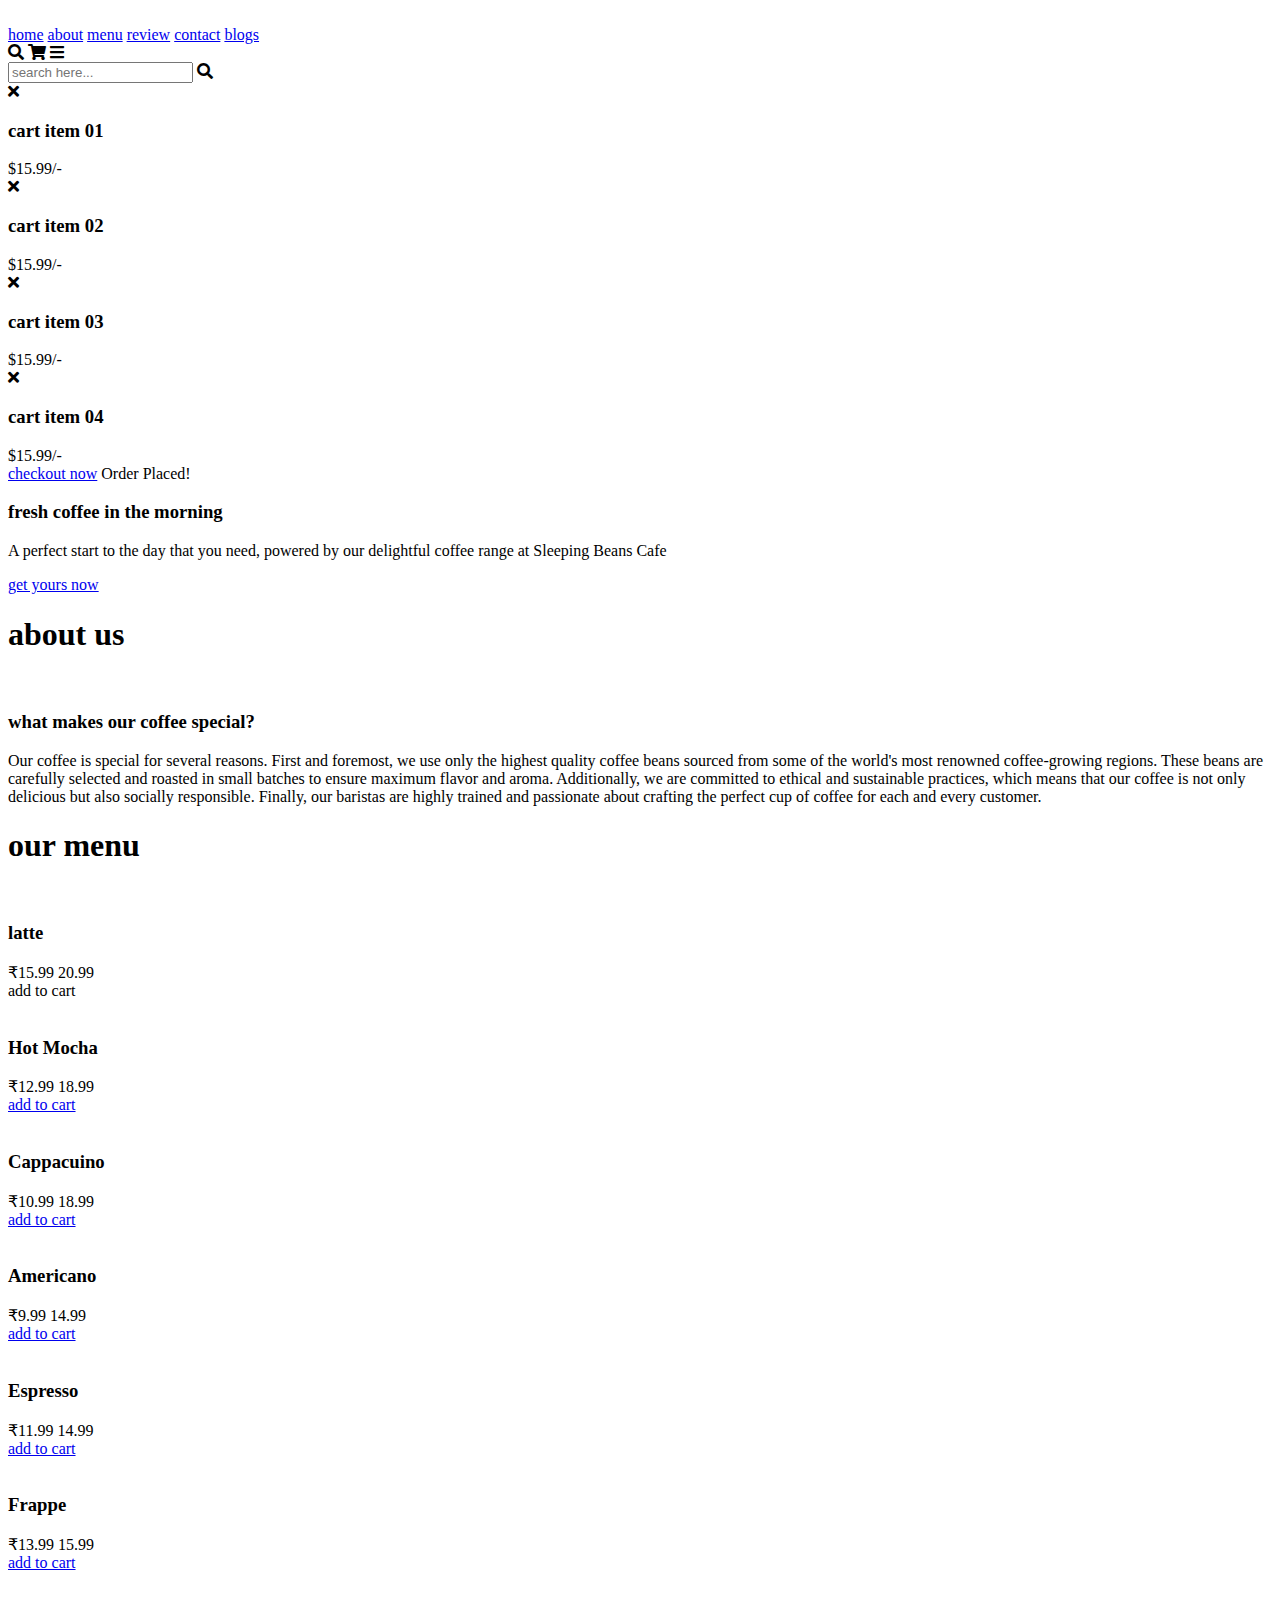
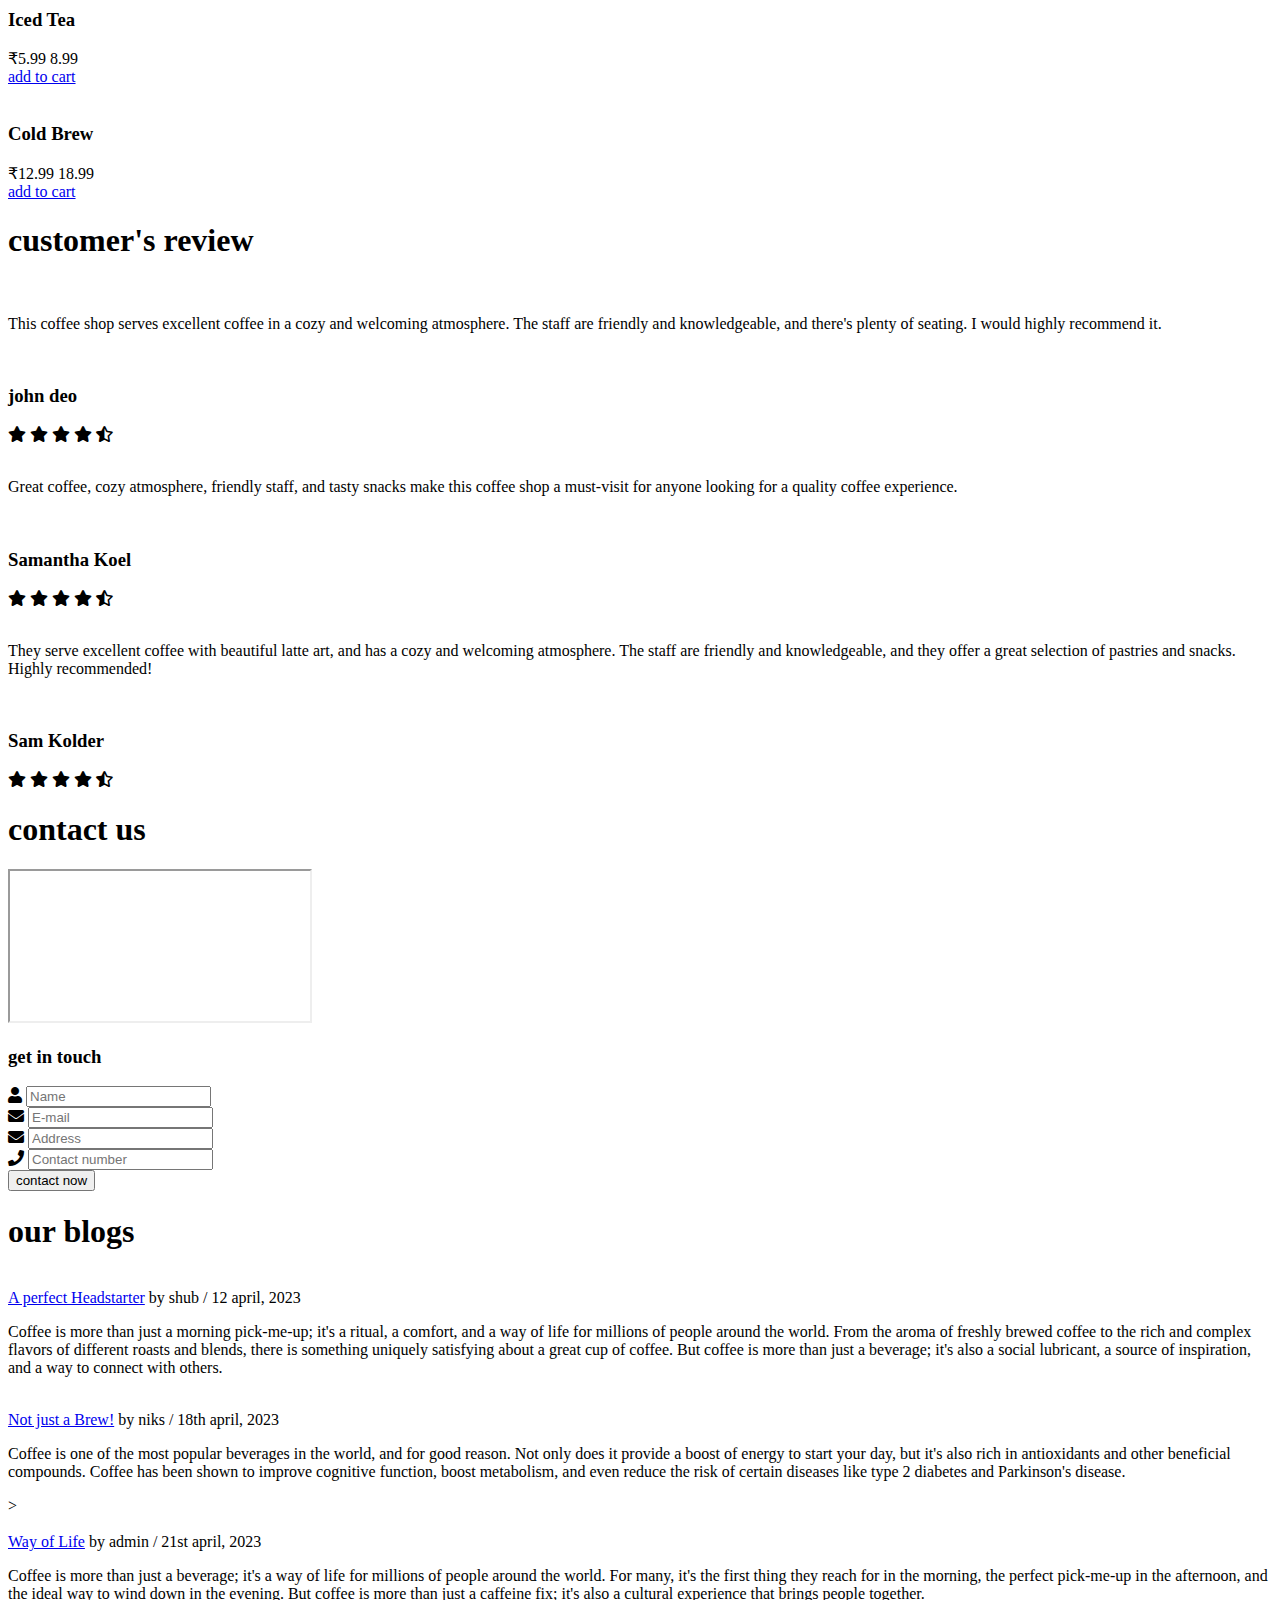
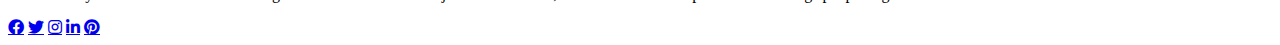
==== index.html @ 67353c0d "Minor Changes" ====
<!DOCTYPE html>
<html lang="en">

<head>
    <meta charset="UTF-8">
    <meta http-equiv="X-UA-Compatible" content="IE=edge">
    <meta name="viewport" content="width=device-width, initial-scale=1.0">
    <title>Sleeping Beans</title>
    <link rel="icon" type="image/x-icon" href="images/fevicon.ico">

    <!-- font awesome cdn link  -->
    <link rel="stylesheet" href="https://cdnjs.cloudflare.com/ajax/libs/font-awesome/5.15.4/css/all.min.css">

    <!-- custom css file link  -->
    <link rel="stylesheet" href="css/style.css">

</head>

<body>

    <!-- header section starts  -->

    <header class="header">

        <a href="#" class="logo">
            <img src="images/logo.png" alt="">
        </a>

        <nav class="navbar">
            <a href="#home">home</a>
            <a href="#about">about</a>
            <a href="#menu">menu</a>
            <a href="#review">review</a>
            <a href="#contact">contact</a>
            <a href="#blogs">blogs</a>
        </nav>

        <div class="icons">
            <div class="fas fa-search" id="search-btn"></div>
            <div class="fas fa-shopping-cart" id="cart-btn"></div>
            <div class="fas fa-bars" id="menu-btn"></div>
        </div>

        <div class="search-form">
            <input type="search" id="search-box" placeholder="search here...">
            <label for="search-box" class="fas fa-search"></label>
        </div>

        <div class="cart-items-container">
            <div class="cart-item">
                <span class="fas fa-times"></span>
                <img src="images/cart-item-1.png" alt="">
                <div class="content">
                    <h3>cart item 01</h3>
                    <div class="price">$15.99/-</div>
                </div>
            </div>
            <div class="cart-item">
                <span class="fas fa-times"></span>
                <img src="images/cart-item-2.png" alt="">
                <div class="content">
                    <h3>cart item 02</h3>
                    <div class="price">$15.99/-</div>
                </div>
            </div>
            <div class="cart-item">
                <span class="fas fa-times"></span>
                <img src="images/cart-item-3.png" alt="">
                <div class="content">
                    <h3>cart item 03</h3>
                    <div class="price">$15.99/-</div>
                </div>
            </div>
            <div class="cart-item">
                <span class="fas fa-times"></span>
                <img src="images/cart-item-4.png" alt="">
                <div class="content">
                    <h3>cart item 04</h3>
                    <div class="price">$15.99/-</div>
                </div>
            </div>
            <a href="#" class="btn" onclick="placeOrder()">checkout now</a>
            <span id="myOrder">Order Placed!</span>
        </div>

    </header>

    <!-- header section ends -->

    <!-- home section starts  -->

    <section class="home" id="home">

        <div class="content">
            <h3>fresh coffee in the morning</h3>
            <p>A perfect start to the day that you need, powered by our delightful coffee range at Sleeping Beans Cafe
            </p>
            <a href="#menu" class="btn">get yours now</a>
        </div>

    </section>

    <!-- home section ends -->

    <!-- about section starts  -->

    <section class="about" id="about">

        <h1 class="heading"> <span>about</span> us </h1>

        <div class="row">

            <div class="image">
                <img src="images/about-img.jpeg" alt="">
            </div>

            <div class="content">
                <h3>what makes our coffee special?</h3>
                <p>Our coffee is special for several reasons. First and foremost, we use only the highest quality coffee
                    beans sourced from some of the world's most renowned coffee-growing regions. These beans are
                    carefully selected and roasted in small batches to ensure maximum flavor and aroma. Additionally, we
                    are committed to ethical and sustainable practices, which means that our coffee is not only
                    delicious but also socially responsible. Finally, our baristas are highly trained and passionate
                    about crafting the perfect cup of coffee for each and every customer.
                </p>
            </div>

        </div>

    </section>

    <!-- about section ends -->

    <!-- menu section starts  -->

    <section class="menu" id="menu">

        <h1 class="heading"> our <span>menu</span> </h1>

        <div class="box-container">

            <div class="box">
                <img src="images/menu-1.png" alt="">
                <h3>latte</h3>
                <div class="price">&#8377;15.99 <span>20.99</span></div>
                <a class="btn" onclick="myFun()">add to cart</a>
            </div>

            <div class="box">
                <img src="images/menu-2.png" alt="">
                <h3>Hot Mocha</h3>
                <div class="price">&#8377;12.99 <span>18.99</span></div>
                <a href="#" class="btn">add to cart</a>
            </div>

            <div class="box">
                <img src="images/menu-3.png" alt="">
                <h3>Cappacuino</h3>
                <div class="price">&#8377;10.99 <span>18.99</span></div>
                <a href="#" class="btn">add to cart</a>
            </div>

            <div class="box">
                <img src="images/menu-4.png" alt="">
                <h3>Americano</h3>
                <div class="price">&#8377;9.99 <span>14.99</span></div>
                <a href="#" class="btn">add to cart</a>
            </div>

            <div class="box">
                <img src="images/menu-5.png" alt="">
                <h3>Espresso</h3>
                <div class="price">&#8377;11.99 <span>14.99</span></div>
                <a href="#" class="btn">add to cart</a>
            </div>

            <div class="box">
                <img src="images/menu-6.png" alt="">
                <h3>Frappe</h3>
                <div class="price">&#8377;13.99 <span>15.99</span></div>
                <a href="#" class="btn">add to cart</a>
            </div>
            <div class="box">
                <img src="images/menu-6.png" alt="">
                <h3>Iced Tea</h3>
                <div class="price">&#8377;5.99 <span>8.99</span></div>
                <a href="#" class="btn">add to cart</a>
            </div>
            <div class="box">
                <img src="images/menu-6.png" alt="">
                <h3>Cold Brew</h3>
                <div class="price">&#8377;12.99 <span>18.99</span></div>
                <a href="#" class="btn">add to cart</a>
            </div>

        </div>

    </section>

    <!-- menu section ends -->

    <!-- review section starts  -->

    <section class="review" id="review">

        <h1 class="heading"> customer's <span>review</span> </h1>

        <div class="box-container">

            <div class="box">
                <img src="images/quote-img.png" alt="" class="quote">
                <p>This coffee shop serves excellent coffee in a cozy and welcoming atmosphere. The staff are friendly
                    and knowledgeable, and there's plenty of seating. I would highly recommend it.</p>
                <img src="images/pic-1.png" class="user" alt="">
                <h3>john deo</h3>
                <div class="stars">
                    <i class="fas fa-star"></i>
                    <i class="fas fa-star"></i>
                    <i class="fas fa-star"></i>
                    <i class="fas fa-star"></i>
                    <i class="fas fa-star-half-alt"></i>
                </div>
            </div>

            <div class="box">
                <img src="images/quote-img.png" alt="" class="quote">
                <p>Great coffee, cozy atmosphere, friendly staff, and tasty snacks make this coffee shop a must-visit
                    for anyone looking for a quality coffee experience.</p>
                <img src="images/pic-2.png" class="user" alt="">
                <h3>Samantha Koel</h3>
                <div class="stars">
                    <i class="fas fa-star"></i>
                    <i class="fas fa-star"></i>
                    <i class="fas fa-star"></i>
                    <i class="fas fa-star"></i>
                    <i class="fas fa-star-half-alt"></i>
                </div>
            </div>

            <div class="box">
                <img src="images/quote-img.png" alt="" class="quote">
                <p>They serve excellent coffee with beautiful latte art, and has a cozy and welcoming atmosphere. The
                    staff are friendly and knowledgeable, and they offer a great selection of pastries and snacks.
                    Highly recommended!</p>
                <img src="images/pic-3.png" class="user" alt="">
                <h3>Sam Kolder</h3>
                <div class="stars">
                    <i class="fas fa-star"></i>
                    <i class="fas fa-star"></i>
                    <i class="fas fa-star"></i>
                    <i class="fas fa-star"></i>
                    <i class="fas fa-star-half-alt"></i>
                </div>
            </div>

        </div>

    </section>

    <!-- review section ends -->

    <!-- contact section starts  -->

    <section class="contact" id="contact">

        <h1 class="heading"> <span>contact</span> us </h1>

        <div class="row">

            <iframe class="map"
                src="https://www.google.com/maps/embed?pb=!1m18!1m12!1m3!1d3888.0621390657243!2d77.71203658000071!3d12.967875606480153!2m3!1f0!2f0!3f0!3m2!1i1024!2i768!4f13.1!3m3!1m2!1s0x3bae130f321b2b95%3A0x74b2c05bbc2aac8d!2sCMR%20Institute%20of%20Technology!5e0!3m2!1sen!2sin!4v1682625080028!5m2!1sen!2sin"
                allowfullscreen="" loading="lazy"></iframe>

            <form action="">
                <h3>get in touch</h3>
                <div class="inputBox">
                    <span class="fas fa-user"></span>
                    <input type="text" placeholder="Name">
                </div>
                <div class="inputBox">
                    <span class="fas fa-envelope"></span>
                    <input type="email" placeholder="E-mail">
                </div>
                <div class="inputBox">
                    <span class="fas fa-envelope"></span>
                    <input type="address" placeholder="Address">
                </div>
                <div class="inputBox">
                    <span class="fas fa-phone"></span>
                    <input type="number" placeholder="Contact number">
                </div>
                <input type="submit" value="contact now" class="btn">
            </form>

        </div>

    </section>

    <!-- contact section ends -->

    <!-- blogs section starts  -->

    <section class="blogs" id="blogs">

        <h1 class="heading"> our <span>blogs</span> </h1>

        <div class="box-container">

            <div class="box">
                <div class="image">
                    <img src="images/blog-1.jpeg" alt="">
                </div>
                <div class="content">
                    <a href="#" class="title">A perfect Headstarter</a>
                    <span>by shub / 12 april, 2023</span>
                    <p>Coffee is more than just a morning pick-me-up; it's a ritual, a comfort, and a way of life for
                        millions of people around the world. From the aroma of freshly brewed coffee to the rich and
                        complex flavors of different roasts and blends, there is something uniquely satisfying about a
                        great cup of coffee. But coffee is more than just a beverage; it's also a social lubricant, a
                        source of inspiration, and a way to connect with others.</p>
                </div>
            </div>

            <div class="box">
                <div class="image">
                    <img src="images/blog-2.jpeg" alt="">
                </div>
                <div class="content">
                    <a href="#" class="title">Not just a Brew!</a>
                    <span>by niks / 18th april, 2023</span>
                    <p>Coffee is one of the most popular beverages in the world, and for good reason. Not only does it
                        provide a boost of energy to start your day, but it's also rich in antioxidants and other
                        beneficial compounds. Coffee has been shown to improve cognitive function, boost metabolism, and
                        even reduce the risk of certain diseases like type 2 diabetes and Parkinson's disease.</p>>
                </div>
            </div>

            <div class="box">
                <div class="image">
                    <img src="images/blog-3.jpeg" alt="">
                </div>
                <div class="content">
                    <a href="#" class="title">Way of Life</a>
                    <span>by admin / 21st april, 2023</span>
                    <p>Coffee is more than just a beverage; it's a way of life for millions of people around the world.
                        For many, it's the first thing they reach for in the morning, the perfect pick-me-up in the
                        afternoon, and the ideal way to wind down in the evening. But coffee is more than just a
                        caffeine fix; it's also a cultural experience that brings people together.</p>
                </div>
            </div>

        </div>

    </section>

    <!-- blogs section ends -->

    <!-- footer section starts  -->

    <section class="footer">

        <div class="share">
            <a href="#" class="fab fa-facebook-f"></a>
            <a href="#" class="fab fa-twitter"></a>
            <a href="#" class="fab fa-instagram"></a>
            <a href="#" class="fab fa-linkedin"></a>
            <a href="#" class="fab fa-pinterest"></a>
        </div>

    </section>

    <!-- footer section ends -->

    <link rel="stylesheet" href="https://cdnjs.cloudflare.com/ajax/libs/font-awesome/4.7.0/css/font-awesome.min.css">

    <!-- <span class="fa fa-star checked"></span>
    <span class="fa fa-star checked"></span>
    <span class="fa fa-star checked"></span>
    <span class="fa fa-star checked"></span>
    <span class="fa fa-star"></span>
    <p>4.1 average based on 254 reviews.</p>
    <hr style="border:3px solid #f1f1f1"> 
    <!-- 
    <div class="row">
        <div class="side">
            <div>5 star</div>
        </div>
        <div class="middle">
            <div class="bar-container">
                <div class="bar-5"></div>
            </div>
        </div>
        <div class="side right">
            <div>150</div>
        </div>
        <div class="side">
            <div>4 star</div>
        </div>
        <div class="middle">
            <div class="bar-container">
                <div class="bar-4"></div>
            </div>
        </div>
        <div class="side right">
            <div>63</div>
        </div>
        <div class="side">
            <div>3 star</div>
        </div>
        <div class="middle">
            <div class="bar-container">
                <div class="bar-3"></div>
            </div>
        </div>
        <div class="side right">
            <div>15</div>
        </div>
        <div class="side">
            <div>2 star</div>
        </div>
        <div class="middle">
            <div class="bar-container">
                <div class="bar-2"></div>
            </div>
        </div>
        <div class="side right">
            <div>6</div>
        </div>
        <div class="side">
            <div>1 star</div>
        </div>
        <div class="middle">
            <div class="bar-container">
                <div class="bar-1"></div>
            </div>
        </div>
        <div class="side right">
            <div>20</div>
        </div>
    </div> -->















    <!-- custom js file link  -->
    <script src="js/script.js"></script>

</body>

</html>
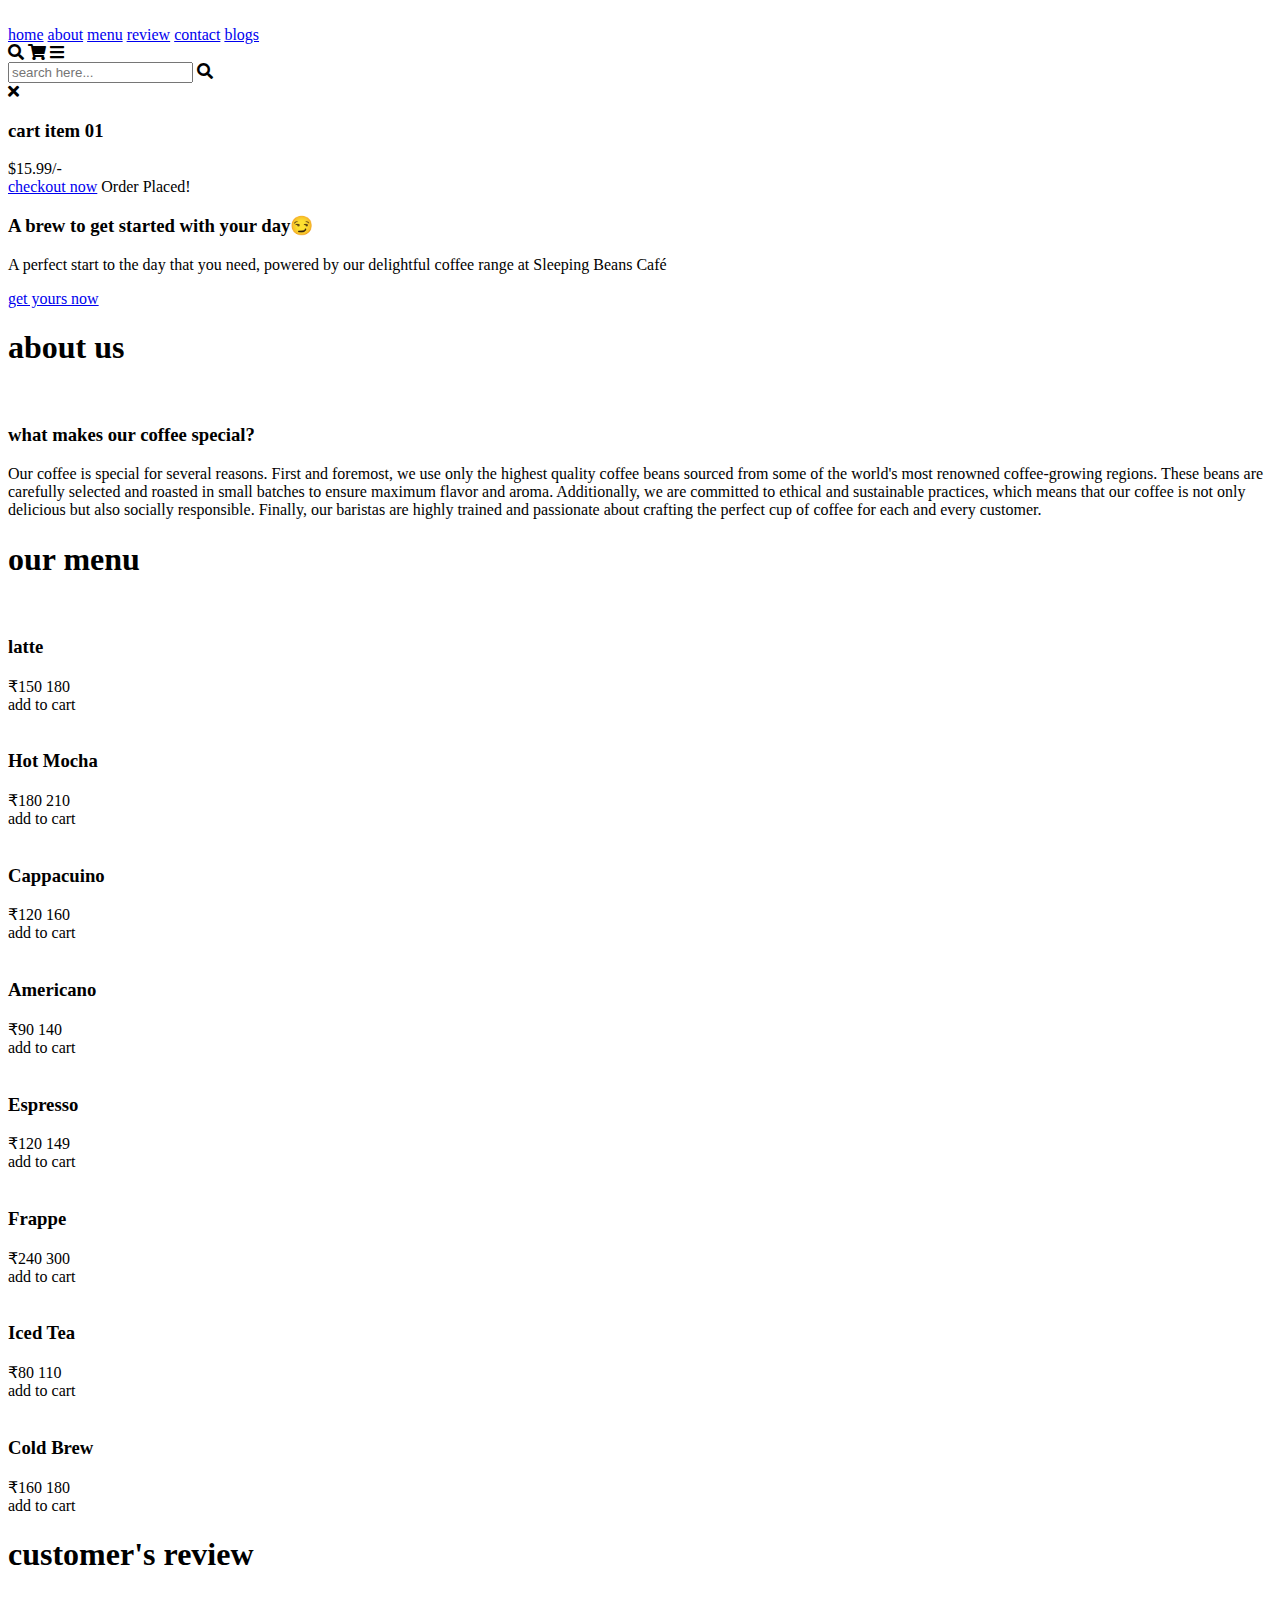
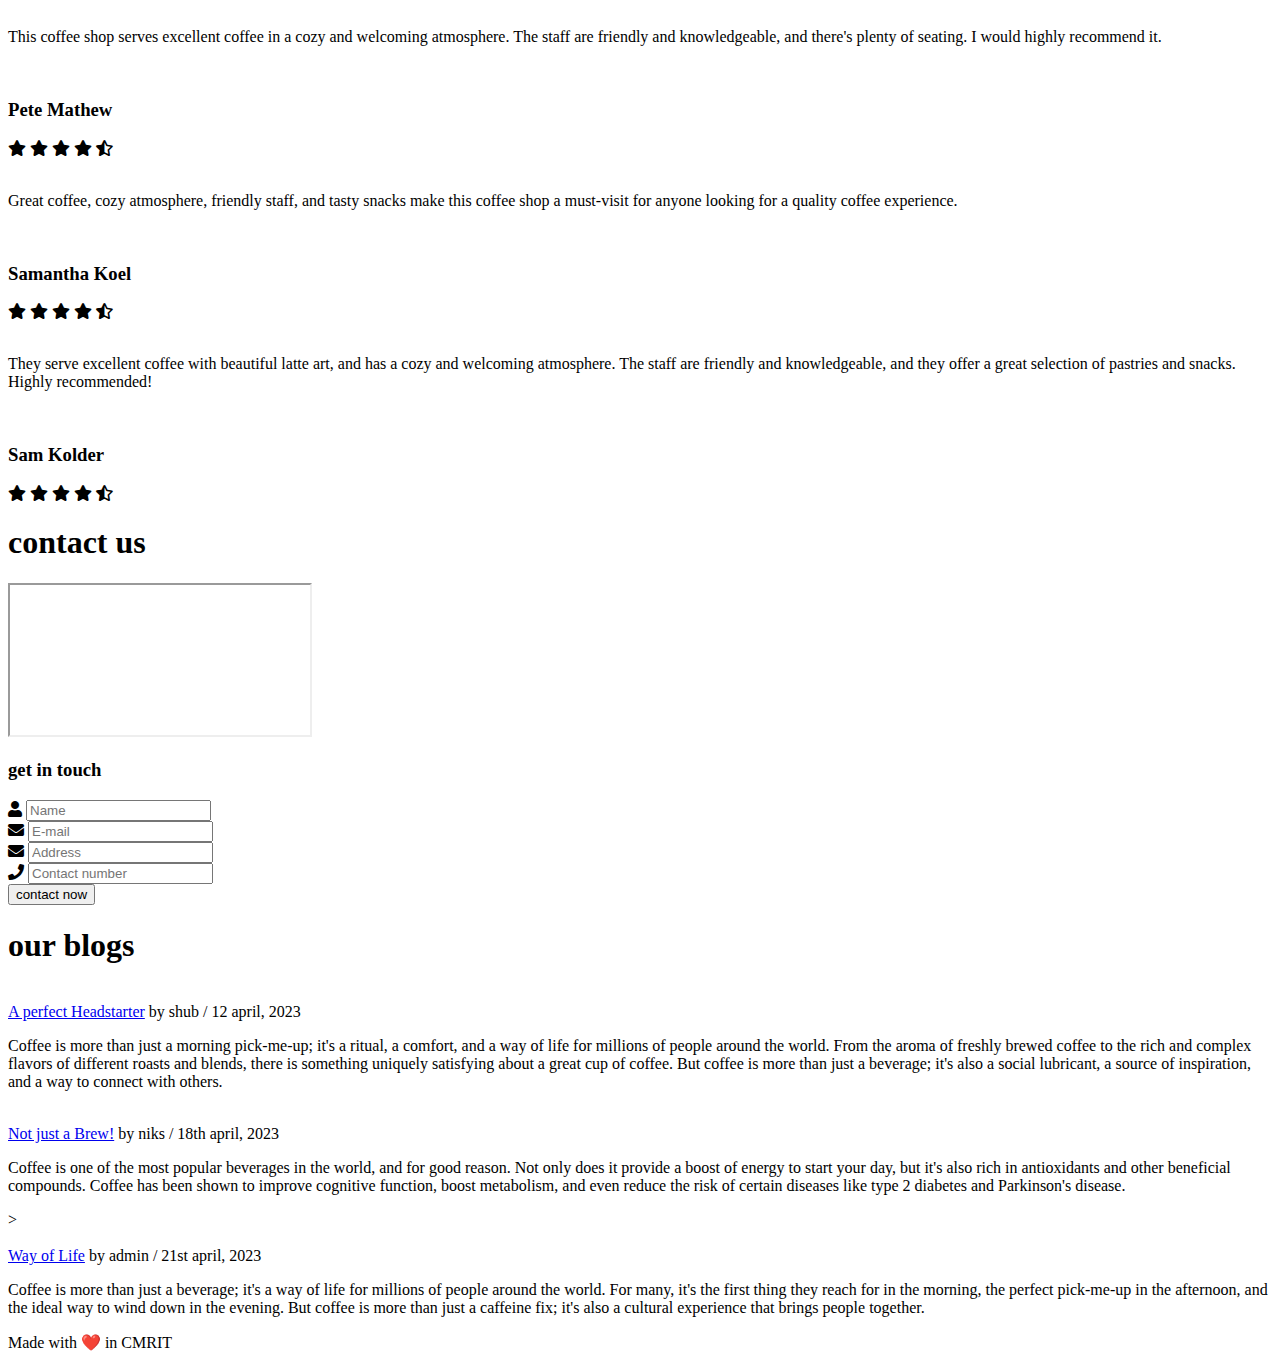
==== commit 0199454b: "Merge pull request #2 from noobshubham/main" ====
--- a/index.html
+++ b/index.html
@@ -55,30 +55,9 @@
                     <div class="price">$15.99/-</div>
                 </div>
             </div>
-            <div class="cart-item">
-                <span class="fas fa-times"></span>
-                <img src="images/cart-item-2.png" alt="">
-                <div class="content">
-                    <h3>cart item 02</h3>
-                    <div class="price">$15.99/-</div>
-                </div>
-            </div>
-            <div class="cart-item">
-                <span class="fas fa-times"></span>
-                <img src="images/cart-item-3.png" alt="">
-                <div class="content">
-                    <h3>cart item 03</h3>
-                    <div class="price">$15.99/-</div>
-                </div>
-            </div>
-            <div class="cart-item">
-                <span class="fas fa-times"></span>
-                <img src="images/cart-item-4.png" alt="">
-                <div class="content">
-                    <h3>cart item 04</h3>
-                    <div class="price">$15.99/-</div>
-                </div>
-            </div>
+
+            <div id="item"></div>
+            
             <a href="#" class="btn" onclick="placeOrder()">checkout now</a>
             <span id="myOrder">Order Placed!</span>
         </div>
@@ -92,8 +71,8 @@
     <section class="home" id="home">
 
         <div class="content">
-            <h3>fresh coffee in the morning</h3>
-            <p>A perfect start to the day that you need, powered by our delightful coffee range at Sleeping Beans Cafe
+            <h3>A brew to get started with your day😏</h3>
+            <p>A perfect start to the day that you need, powered by our delightful coffee range at Sleeping Beans Café
             </p>
             <a href="#menu" class="btn">get yours now</a>
         </div>
@@ -111,7 +90,7 @@
         <div class="row">
 
             <div class="image">
-                <img src="images/about-img.jpeg" alt="">
+                <img src="images/cafine.jpg" alt="">
             </div>
 
             <div class="content">
@@ -142,55 +121,55 @@
             <div class="box">
                 <img src="images/menu-1.png" alt="">
                 <h3>latte</h3>
-                <div class="price">&#8377;15.99 <span>20.99</span></div>
-                <a class="btn" onclick="myFun()">add to cart</a>
+                <div class="price">&#8377;150 <span>180</span></div>
+                <a class="btn" onclick="addItem(['Latte', 150])">add to cart</a>
             </div>
 
             <div class="box">
                 <img src="images/menu-2.png" alt="">
                 <h3>Hot Mocha</h3>
-                <div class="price">&#8377;12.99 <span>18.99</span></div>
-                <a href="#" class="btn">add to cart</a>
+                <div class="price">&#8377;180 <span>210</span></div>
+                <a class="btn" onclick="addItem(['Hot Mocha', 180])">add to cart</a>
             </div>
 
             <div class="box">
                 <img src="images/menu-3.png" alt="">
                 <h3>Cappacuino</h3>
-                <div class="price">&#8377;10.99 <span>18.99</span></div>
-                <a href="#" class="btn">add to cart</a>
+                <div class="price">&#8377;120 <span>160</span></div>
+                <a class="btn" onclick="addItem(['Cappacuino', 120])">add to cart</a>
             </div>
 
             <div class="box">
                 <img src="images/menu-4.png" alt="">
                 <h3>Americano</h3>
-                <div class="price">&#8377;9.99 <span>14.99</span></div>
-                <a href="#" class="btn">add to cart</a>
+                <div class="price">&#8377;90 <span>140</span></div>
+                <a class="btn" onclick="addItem(['Americano', 90])">add to cart</a>
             </div>
 
             <div class="box">
                 <img src="images/menu-5.png" alt="">
                 <h3>Espresso</h3>
-                <div class="price">&#8377;11.99 <span>14.99</span></div>
-                <a href="#" class="btn">add to cart</a>
+                <div class="price">&#8377;120 <span>149</span></div>
+                <a class="btn" onclick="addItem(['Espresso', 120])">add to cart</a>
             </div>
 
             <div class="box">
                 <img src="images/menu-6.png" alt="">
                 <h3>Frappe</h3>
-                <div class="price">&#8377;13.99 <span>15.99</span></div>
-                <a href="#" class="btn">add to cart</a>
+                <div class="price">&#8377;240 <span>300</span></div>
+                <a class="btn" onclick="addItem(['Frappe', 240])">add to cart</a>
             </div>
             <div class="box">
                 <img src="images/menu-6.png" alt="">
                 <h3>Iced Tea</h3>
-                <div class="price">&#8377;5.99 <span>8.99</span></div>
-                <a href="#" class="btn">add to cart</a>
+                <div class="price">&#8377;80 <span>110</span></div>
+                <a class="btn" onclick="addItem(['Iced Tea', 80])">add to cart</a>
             </div>
             <div class="box">
                 <img src="images/menu-6.png" alt="">
                 <h3>Cold Brew</h3>
-                <div class="price">&#8377;12.99 <span>18.99</span></div>
-                <a href="#" class="btn">add to cart</a>
+                <div class="price">&#8377;160 <span>180</span></div>
+                <a class="btn" onclick="addItem(['Cold Brew', 160])">add to cart</a>
             </div>
 
         </div>
@@ -212,7 +191,7 @@
                 <p>This coffee shop serves excellent coffee in a cozy and welcoming atmosphere. The staff are friendly
                     and knowledgeable, and there's plenty of seating. I would highly recommend it.</p>
                 <img src="images/pic-1.png" class="user" alt="">
-                <h3>john deo</h3>
+                <h3>Pete Mathew</h3>
                 <div class="stars">
                     <i class="fas fa-star"></i>
                     <i class="fas fa-star"></i>
@@ -360,11 +339,12 @@
     <section class="footer">
 
         <div class="share">
-            <a href="#" class="fab fa-facebook-f"></a>
+            <!-- <a href="#" class="fab fa-facebook-f"></a>
             <a href="#" class="fab fa-twitter"></a>
             <a href="#" class="fab fa-instagram"></a>
             <a href="#" class="fab fa-linkedin"></a>
-            <a href="#" class="fab fa-pinterest"></a>
+            <a href="#" class="fab fa-pinterest"></a> -->
+            <p>Made with ❤️ in CMRIT</p>   
         </div>
 
     </section>
@@ -458,4 +438,4 @@
 
 </body>
 
-</html>
+</html>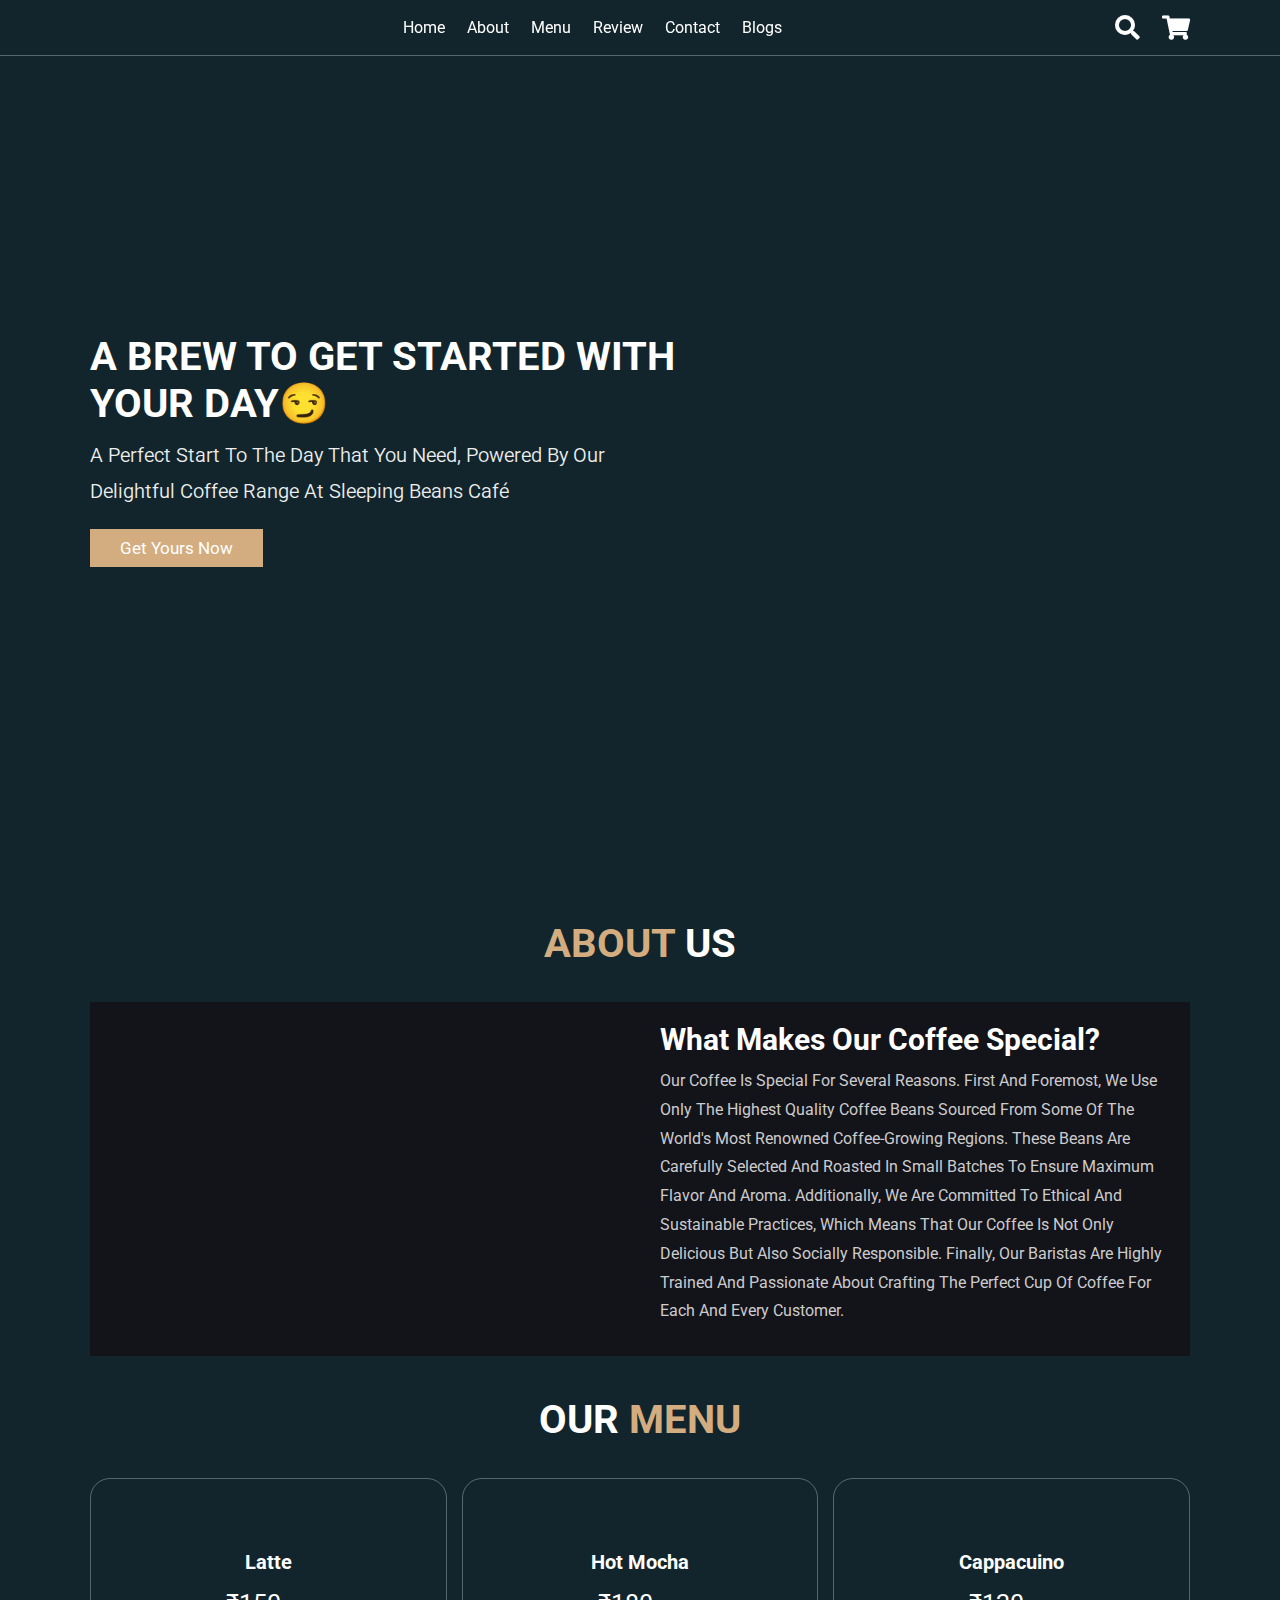
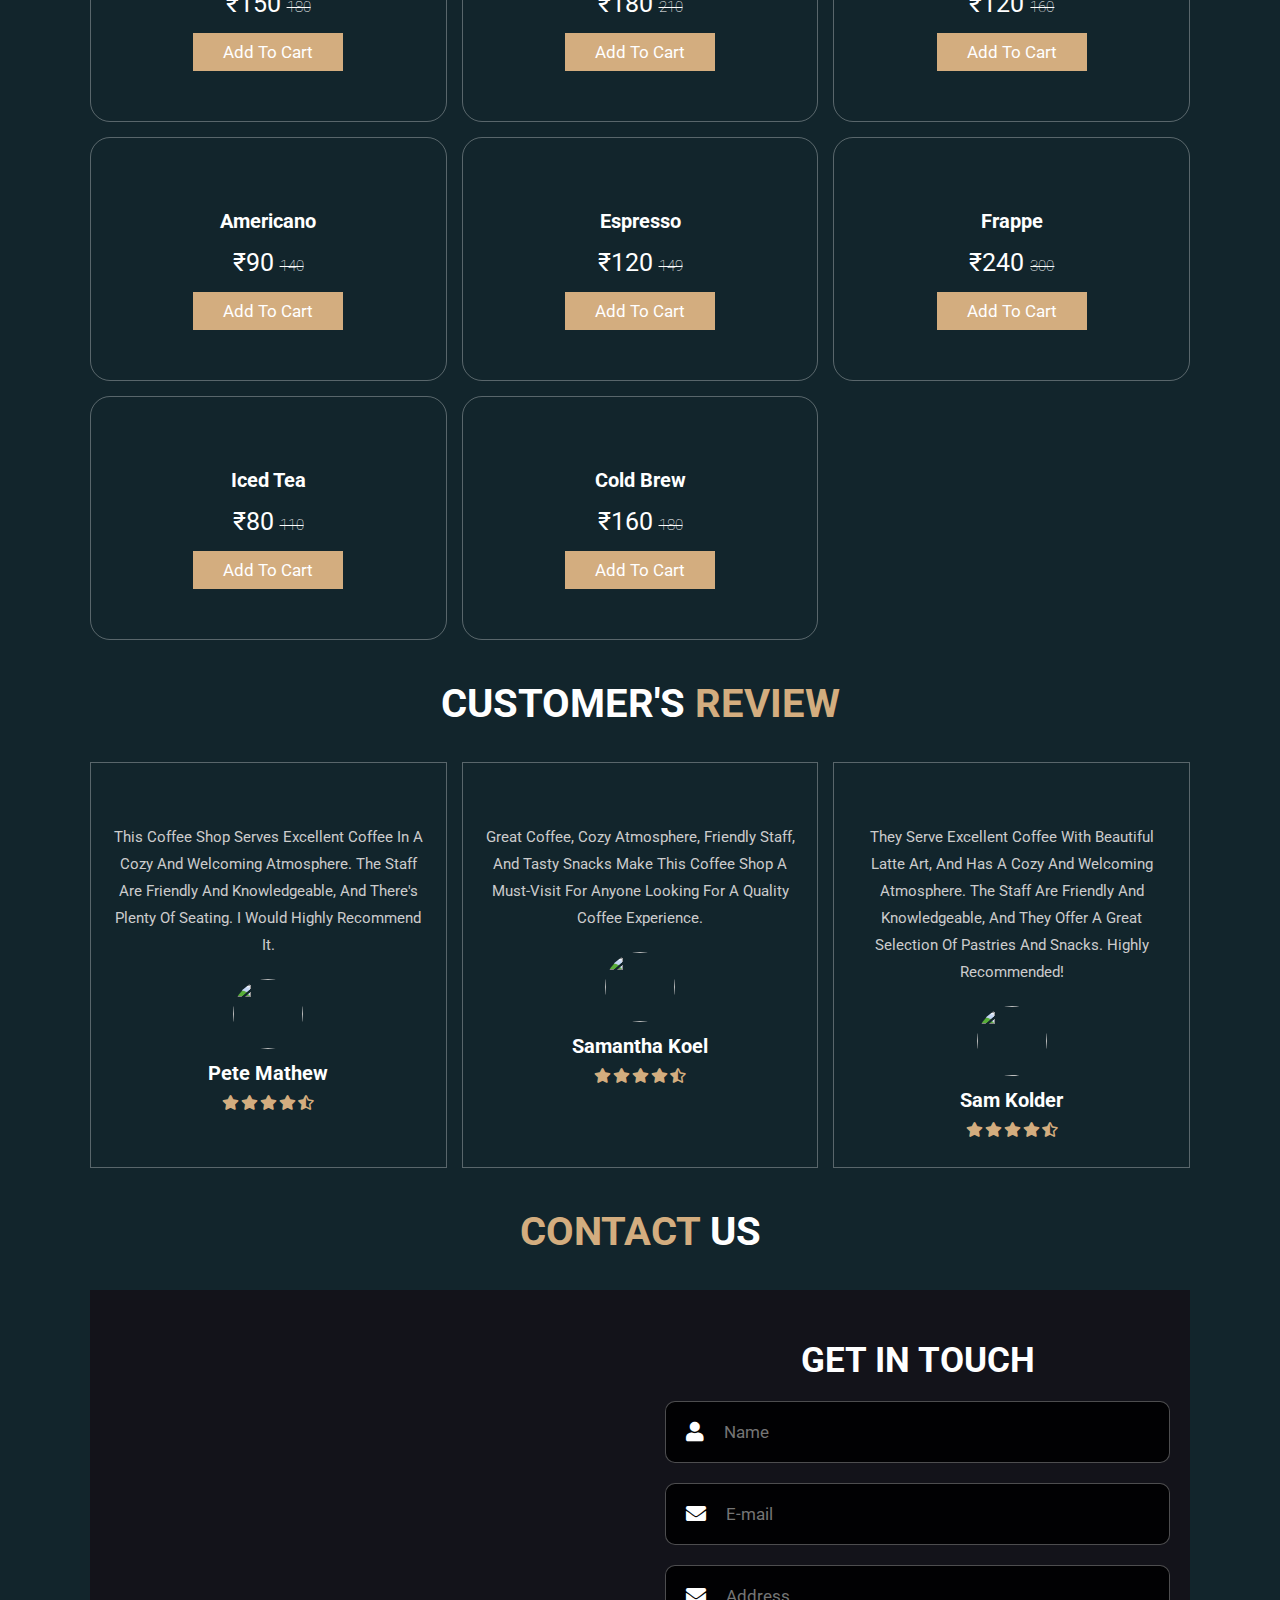
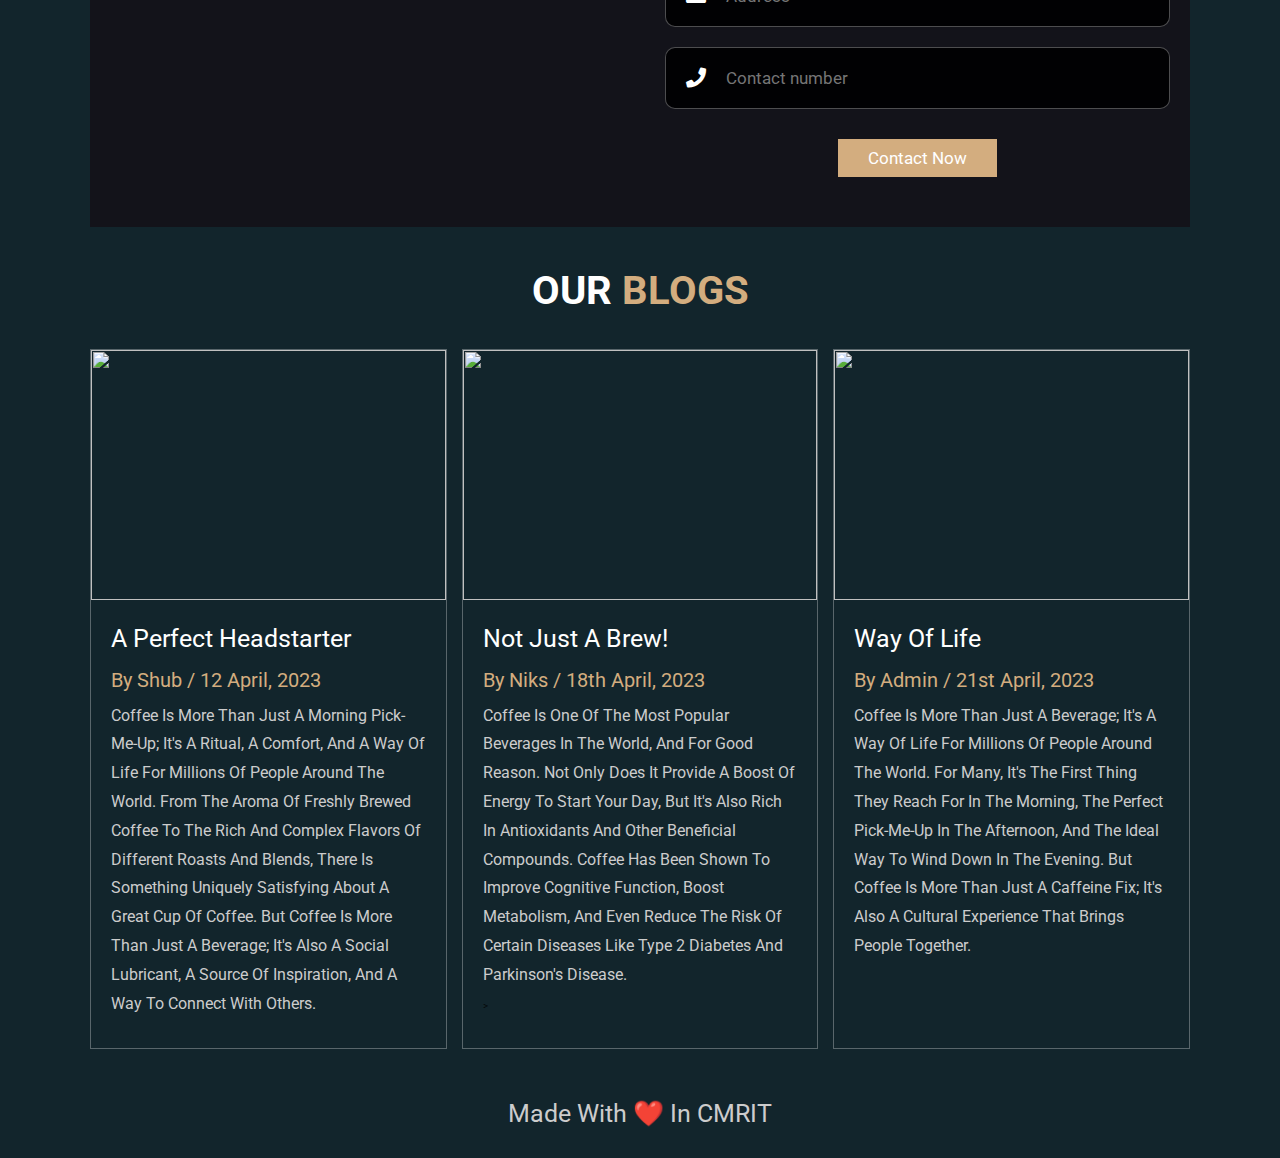
==== commit 96b3a18b: "u: Cart Item" ====
--- a/index.html
+++ b/index.html
@@ -47,19 +47,8 @@
         </div>
 
         <div class="cart-items-container">
-            <div class="cart-item">
-                <span class="fas fa-times"></span>
-                <img src="images/cart-item-1.png" alt="">
-                <div class="content">
-                    <h3>cart item 01</h3>
-                    <div class="price">$15.99/-</div>
-                </div>
-            </div>
-
-            <div id="item"></div>
-            
-            <a href="#" class="btn" onclick="placeOrder()">checkout now</a>
-            <span id="myOrder">Order Placed!</span>
+        <div  id="cart-items"></div>
+            <a class="btn" onclick="placeOrder()">checkout now</a>
         </div>
 
     </header>
@@ -173,7 +162,8 @@
             </div>
 
         </div>
-
+        <div id="snackbar">Item added to cart</div>
+        <div id="snackbar1">Order Placed</div>
     </section>
 
     <!-- menu section ends -->
--- a/css/style.css
+++ b/css/style.css
@@ -0,0 +1,839 @@
+@import url('https://fonts.googleapis.com/css2?family=Roboto:wght@100;300;400;500;700&display=swap');
+
+:root {
+    --main-color: #d3ad7f;
+    --black: #13131a;
+    --bg: #010103;
+    --border: .1rem solid rgba(255, 255, 255, .3);
+}
+
+* {
+    font-family: 'Roboto', sans-serif;
+    margin: 0;
+    padding: 0;
+    box-sizing: border-box;
+    outline: none;
+    border: none;
+    text-decoration: none;
+    text-transform: capitalize;
+    transition: .2s linear;
+}
+
+*::selection {
+    background: #cdc6cc;
+    color: rgb(255, 255, 255);
+}
+
+html {
+    font-size: 62.5%;
+    overflow-x: hidden;
+    scroll-padding-top: 9rem;
+    scroll-behavior: smooth;
+}
+
+html::-webkit-scrollbar {
+    width: .8rem;
+}
+
+html::-webkit-scrollbar-track {
+    background: transparent;
+}
+
+html::-webkit-scrollbar-thumb {
+    background: #fff;
+    border-radius: 5rem;
+}
+
+body {
+    background: #12252c;
+}
+
+section {
+    padding: 2rem 7%;
+}
+
+.heading {
+    text-align: center;
+    color: #fff;
+    text-transform: uppercase;
+    padding-bottom: 3.5rem;
+    font-size: 4rem;
+}
+
+.heading span {
+    color: var(--main-color);
+    text-transform: uppercase;
+}
+
+.btn {
+    margin-top: 1rem;
+    display: inline-block;
+    padding: .9rem 3rem;
+    font-size: 1.7rem;
+    color: #fff;
+    background: var(--main-color);
+    cursor: pointer;
+}
+
+.btn:hover {
+    letter-spacing: .2rem;
+}
+
+.header {
+    background-image: image(cofie);
+    display: flex;
+    align-items: center;
+    justify-content: space-between;
+    padding: 1.5rem 7%;
+    border-bottom: var(--border);
+    position: fixed;
+    top: 0;
+    left: 0;
+    right: 0;
+    z-index: 1000;
+}
+
+.header .logo img {
+    height: 6rem;
+}
+
+.header .navbar a {
+    margin: 0 1rem;
+    font-size: 1.6rem;
+    color: #fff;
+}
+
+.header .navbar a:hover {
+    color: var(--main-color);
+    border-bottom: .1rem solid var(--main-color);
+    padding-bottom: .5rem;
+}
+
+.header .icons div {
+    color: #fff;
+    cursor: pointer;
+    font-size: 2.5rem;
+    margin-left: 2rem;
+}
+
+.header .icons div:hover {
+    color: var(--main-color);
+}
+
+#menu-btn {
+    display: none;
+}
+
+.header .search-form {
+    position: absolute;
+    top: 115%;
+    right: 7%;
+    background: #fff;
+    width: 50rem;
+    height: 5rem;
+    display: flex;
+    align-items: center;
+    transform: scaleY(0);
+    transform-origin: top;
+}
+
+.header .search-form.active {
+    transform: scaleY(1);
+}
+
+.header .search-form input {
+    height: 100%;
+    width: 100%;
+    font-size: 1.6rem;
+    color: var(--black);
+    padding: 1rem;
+    text-transform: none;
+}
+
+.header .search-form label {
+    cursor: pointer;
+    font-size: 2.2rem;
+    margin-right: 1.5rem;
+    color: var(--black);
+}
+
+.header .search-form label:hover {
+    color: var(--main-color);
+}
+
+.header .cart-items-container {
+    position: absolute;
+    top: 100%;
+    right: -100%;
+    height: calc(100vh - 9.5rem);
+    width: 35rem;
+    background: #fff;
+    padding: 0 1.5rem;
+}
+
+.header .cart-items-container.active {
+    right: 0;
+}
+
+.header .cart-items-container .cart-item {
+    position: relative;
+    margin: 2rem 0;
+    display: flex;
+    align-items: center;
+    gap: 1.5rem;
+}
+
+.header .cart-items-container .cart-item .fa-times {
+    position: absolute;
+    top: 1rem;
+    right: 1rem;
+    font-size: 2rem;
+    cursor: pointer;
+    color: var(--black);
+}
+
+.header .cart-items-container .cart-item .fa-times:hover {
+    color: var(--main-color);
+}
+
+.header .cart-items-container .cart-item img {
+    height: 7rem;
+}
+
+.header .cart-items-container .cart-item .content h3 {
+    font-size: 2rem;
+    color: var(--black);
+    padding-bottom: .5rem;
+}
+
+.header .cart-items-container .cart-item .content .price {
+    font-size: 1.5rem;
+    color: var(--main-color);
+}
+
+.header .cart-items-container .btn {
+    width: 100%;
+    text-align: center;
+}
+
+.home {
+    min-height: 100vh;
+    display: flex;
+    align-items: center;
+    background: url(../images/cafe.jpg) no-repeat;
+    background-size: cover;
+    background-position: center;
+}
+
+.home .content {
+    max-width: 60rem;
+}
+
+.home .content h3 {
+    font-size: 4rem;
+    text-transform: uppercase;
+    color: #fff;
+}
+
+.home .content p {
+    font-size: 2rem;
+    font-weight: 350;
+    line-height: 1.8;
+    padding: 1rem 0;
+    color: #eee;
+}
+
+.about .row {
+    display: flex;
+    align-items: center;
+    background: var(--black);
+    flex-wrap: wrap;
+}
+
+.about .row .image {
+    flex: 1 1 45rem;
+}
+
+.about .row .image img {
+    width: 100%;
+}
+
+.about .row .content {
+    flex: 1 1 45rem;
+    padding: 2rem;
+}
+
+.about .row .content h3 {
+    font-size: 3rem;
+    color: #fff;
+}
+
+.about .row .content p {
+    font-size: 1.6rem;
+    color: #ccc;
+    padding: 1rem 0;
+    line-height: 1.8;
+}
+
+.menu .box-container {
+    display: grid;
+    grid-template-columns: repeat(auto-fit, minmax(30rem, 1fr));
+    gap: 1.5rem;
+}
+
+.menu .box-container .box {
+    padding: 5rem;
+    text-align: center;
+    border: var(--border);
+    border-radius: 20px;
+}
+
+.menu .box-container .box img {
+    height: 10rem;
+}
+
+
+.menu .box-container .box h3 {
+    color: #fff;
+    font-size: 2rem;
+    padding: 1rem 0;
+}
+
+.menu .box-container .box .price {
+    color: #fff;
+    font-size: 2.5rem;
+    padding: .5rem 0;
+}
+
+.menu .box-container .box .price span {
+    font-size: 1.5rem;
+    text-decoration: line-through;
+    font-weight: lighter;
+}
+
+.menu .box-container .box:hover {
+    background: rgb(246, 235, 176);
+    border-radius: 20px;
+}
+
+.menu .box-container .box:hover>* {
+    color: var(--black);
+
+}
+
+.products .box-container {
+    display: grid;
+    grid-template-columns: repeat(auto-fit, minmax(30rem, 1fr));
+    gap: 1.5rem;
+}
+
+.products .box-container .box {
+    text-align: center;
+    border: var(--border);
+    padding: 2rem;
+}
+
+.products .box-container .box .icons a {
+    height: 5rem;
+    width: 5rem;
+    line-height: 5rem;
+    font-size: 2rem;
+    border: var(--border);
+    color: #fff;
+    margin: .3rem;
+}
+
+.products .box-container .box .icons a:hover {
+    background: var(--main-color);
+}
+
+.products .box-container .box .image {
+    padding: 2.5rem 0;
+}
+
+.products .box-container .box .image img {
+    height: 25rem;
+}
+
+.products .box-container .box .content h3 {
+    color: #fff;
+    font-size: 2.5rem;
+}
+
+.products .box-container .box .content .stars {
+    padding: 1.5rem;
+}
+
+.products .box-container .box .content .stars i {
+    font-size: 1.7rem;
+    color: var(--main-color);
+}
+
+.products .box-container .box .content .price {
+    color: #fff;
+    font-size: 2.5rem;
+}
+
+.products .box-container .box .content .price span {
+    text-decoration: line-through;
+    font-weight: lighter;
+    font-size: 1.5rem;
+}
+
+.review .box-container {
+    display: grid;
+    grid-template-columns: repeat(auto-fit, minmax(30rem, 1fr));
+    gap: 1.5rem;
+}
+
+.review .box-container .box {
+    border: var(--border);
+    text-align: center;
+    padding: 3rem 2rem;
+}
+
+.review .box-container .box p {
+    font-size: 1.5rem;
+    line-height: 1.8;
+    color: #ccc;
+    padding: 2rem 0;
+}
+
+.review .box-container .box .user {
+    height: 7rem;
+    width: 7rem;
+    border-radius: 50%;
+    object-fit: cover;
+}
+
+.review .box-container .box h3 {
+    padding: 1rem 0;
+    font-size: 2rem;
+    color: #fff;
+}
+
+.review .box-container .box .stars i {
+    font-size: 1.5rem;
+    color: var(--main-color);
+}
+
+.contact .row {
+    display: flex;
+    background: var(--black);
+    flex-wrap: wrap;
+    gap: 1rem;
+}
+
+.contact .row .map {
+    flex: 1 1 45rem;
+    width: 100%;
+    object-fit: cover;
+}
+
+.contact .row form {
+    flex: 1 1 45rem;
+    padding: 5rem 2rem;
+    text-align: center;
+}
+
+.contact .row form h3 {
+    text-transform: uppercase;
+    font-size: 3.5rem;
+    color: #fff;
+}
+
+.contact .row form .inputBox {
+    display: flex;
+    align-items: center;
+    margin-top: 2rem;
+    margin-bottom: 2rem;
+    background: var(--bg);
+    border: var(--border);
+}
+
+.contact .row form .inputBox span {
+    color: #fff;
+    font-size: 2rem;
+    padding-left: 2rem;
+}
+
+.contact .row form .inputBox input {
+    width: 100%;
+    padding: 2rem;
+    font-size: 1.7rem;
+    color: #fff;
+    text-transform: none;
+    background: none;
+}
+
+.blogs .box-container {
+    display: grid;
+    grid-template-columns: repeat(auto-fit, minmax(30rem, 1fr));
+    gap: 1.5rem;
+}
+
+.blogs .box-container .box {
+    border: var(--border);
+}
+
+.blogs .box-container .box .image {
+    height: 25rem;
+    overflow: hidden;
+    width: 100%;
+}
+
+.blogs .box-container .box .image img {
+    height: 100%;
+    object-fit: cover;
+    width: 100%;
+}
+
+.blogs .box-container .box:hover .image img {
+    transform: scale(1.2);
+}
+
+.blogs .box-container .box .content {
+    padding: 2rem;
+}
+
+.blogs .box-container .box .content .title {
+    font-size: 2.5rem;
+    line-height: 1.5;
+    color: #fff;
+}
+
+.blogs .box-container .box .content .title:hover {
+    color: var(--main-color);
+}
+
+.blogs .box-container .box .content span {
+    color: var(--main-color);
+    display: block;
+    padding-top: 1rem;
+    font-size: 2rem;
+}
+
+.blogs .box-container .box .content p {
+    font-size: 1.6rem;
+    line-height: 1.8;
+    color: #ccc;
+    padding: 1rem 0;
+}
+
+.footer {
+    background: #12252c;
+    text-align: center;
+    color: #ccc;
+    font-size: 25px;
+}
+
+.footer .share {
+    padding: 1rem 0;
+}
+
+.footer .share a {
+    height: 5rem;
+    width: 5rem;
+    line-height: 5rem;
+    font-size: 2rem;
+    color: #fff;
+    border: var(--border);
+    margin: .3rem;
+    border-radius: 50%;
+}
+
+#snackbar {
+    visibility: hidden;
+    min-width: 250px;
+    margin-left: -125px;
+    background-color: #333;
+    color: #fff;
+    text-align: center;
+    border-radius: 2px;
+    padding: 16px;
+    position: fixed;
+    z-index: 1;
+    left: 50%;
+    bottom: 30px;
+    font-size: 17px;
+}
+
+#snackbar.show {
+    visibility: visible;
+    -webkit-animation: fadein 0.5s, fadeout 0.5s 2.5s;
+    animation: fadein 0.5s, fadeout 0.5s 2.5s;
+}
+
+@-webkit-keyframes fadein {
+    from {
+        bottom: 0;
+        opacity: 0;
+    }
+
+    to {
+        bottom: 30px;
+        opacity: 1;
+    }
+}
+
+@keyframes fadein {
+    from {
+        bottom: 0;
+        opacity: 0;
+    }
+
+    to {
+        bottom: 30px;
+        opacity: 1;
+    }
+}
+
+@-webkit-keyframes fadeout {
+    from {
+        bottom: 30px;
+        opacity: 1;
+    }
+
+    to {
+        bottom: 0;
+        opacity: 0;
+    }
+}
+
+@keyframes fadeout {
+    from {
+        bottom: 30px;
+        opacity: 1;
+    }
+
+    to {
+        bottom: 0;
+        opacity: 0;
+    }
+}
+
+
+
+
+
+
+
+
+
+
+
+
+#snackbar1 {
+    visibility: hidden;
+    min-width: 250px;
+    margin-left: -125px;
+    background-color: #333;
+    color: #fff;
+    text-align: center;
+    border-radius: 2px;
+    padding: 16px;
+    position: fixed;
+    z-index: 1;
+    left: 50%;
+    bottom: 30px;
+    font-size: 17px;
+}
+
+#snackbar1.show {
+    visibility: visible;
+    -webkit-animation: fadein 0.5s, fadeout 0.5s 2.5s;
+    animation: fadein 0.5s, fadeout 0.5s 2.5s;
+}
+
+@-webkit-keyframes fadein {
+    from {
+        bottom: 0;
+        opacity: 0;
+    }
+
+    to {
+        bottom: 30px;
+        opacity: 1;
+    }
+}
+
+@keyframes fadein {
+    from {
+        bottom: 0;
+        opacity: 0;
+    }
+
+    to {
+        bottom: 30px;
+        opacity: 1;
+    }
+}
+
+@-webkit-keyframes fadeout {
+    from {
+        bottom: 30px;
+        opacity: 1;
+    }
+
+    to {
+        bottom: 0;
+        opacity: 0;
+    }
+}
+
+@keyframes fadeout {
+    from {
+        bottom: 30px;
+        opacity: 1;
+    }
+
+    to {
+        bottom: 0;
+        opacity: 0;
+    }
+}
+
+
+
+
+
+
+
+
+
+
+
+
+
+
+
+
+
+
+
+
+.footer .share a:hover {
+    background-color: var(--main-color);
+}
+
+.footer .links {
+    display: flex;
+    justify-content: center;
+    flex-wrap: wrap;
+    padding: 2rem 0;
+    gap: 1rem;
+}
+
+.footer .links a {
+    padding: .7rem 2rem;
+    color: #fff;
+    border: var(--border);
+    font-size: 2rem;
+}
+
+.footer .links a:hover {
+    background: var(--main-color);
+}
+
+.footer .credit {
+    font-size: 2rem;
+    color: #fff;
+    font-weight: lighter;
+    padding: 1.5rem;
+}
+
+.footer .credit span {
+    color: var(--main-color);
+}
+
+.contact .row .map {
+    border-radius: 20px;
+}
+
+.inputBox {
+    border-radius: 10px;
+}
+
+
+
+
+
+
+
+
+
+
+
+
+/* media queries  */
+@media (max-width:991px) {
+
+    html {
+        font-size: 55%;
+    }
+
+    .header {
+        padding: 1.5rem 2rem;
+    }
+
+    section {
+        padding: 2rem;
+    }
+
+}
+
+@media (max-width:768px) {
+
+    #menu-btn {
+        display: inline-block;
+    }
+
+    .header .navbar {
+        position: absolute;
+        top: 100%;
+        right: -100%;
+        background: #fff;
+        width: 30rem;
+        height: calc(100vh - 9.5rem);
+    }
+
+    .header .navbar.active {
+        right: 0;
+    }
+
+    .header .navbar a {
+        color: var(--black);
+        display: block;
+        margin: 1.5rem;
+        padding: .5rem;
+        font-size: 2rem;
+    }
+
+    .header .search-form {
+        width: 90%;
+        right: 2rem;
+    }
+
+    .home {
+        background-position: left;
+        justify-content: center;
+        text-align: center;
+    }
+
+    .home .content h3 {
+        font-size: 4.5rem;
+    }
+
+    .home .content p {
+        font-size: 1.5rem;
+    }
+
+}
+
+@media (max-width:450px) {
+
+    html {
+        font-size: 50%;
+    }
+
+}